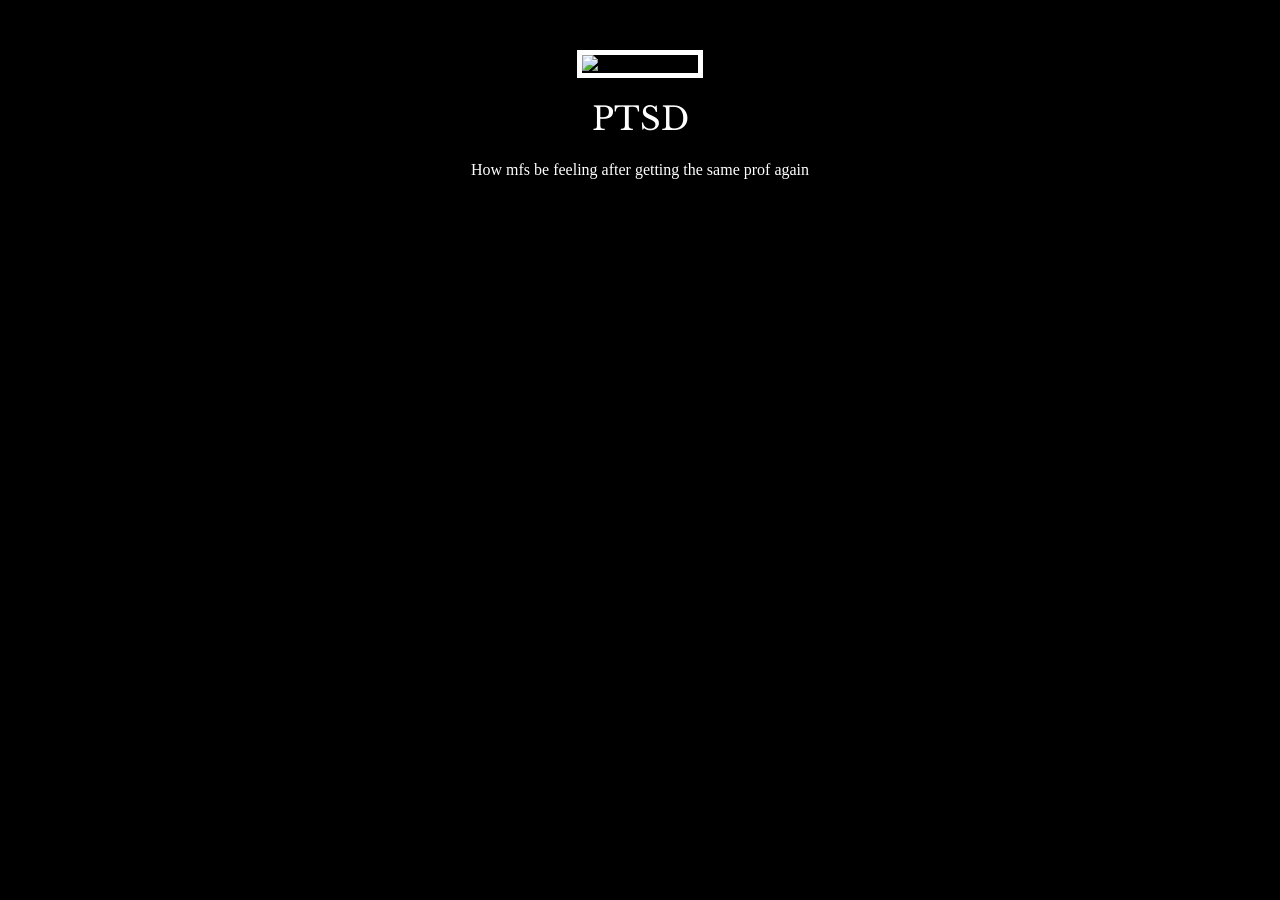
==== Assets/index.html @ fffd34a0 "Meme Website" ====
<!--MANALO, Stephen Andrei L. 24-0354-407 -->
<!DOCTYPE html>
<html lang="en">
<head>
  <meta charset="UTF-8">
  <title>My Meme</title>
  <link rel="preconnect" href="https://fonts.googleapis.com">
  <link rel="preconnect" href="https://fonts.gstatic.com" crossorigin>
  <link href="https://fonts.googleapis.com/css2?family=Libre+Baskerville:ital,wght@0,400;0,700;1,400&display=swap" rel="stylesheet">
  <link rel="stylesheet" href="styles.css">
</head>
    <body>
        <div class="container">
            <img src="assets/Thomas_C._Lea_III_-_That_Two-Thousand_Yard_Stare_-_Original.jpg" alt="1000-yard stare">
            <h1>PTSD</h1>
            <p>
            How mfs be feeling after getting the same prof again
            </p>
        </div>
    </body>
</html>
---- Assets/styles.css ----
body {
  background-color: black;
  margin: 0;
  padding: 0;
}

h1 {
  font-family: 'Libre Baskerville', serif;
  font-weight: 400;
  color: white;
  text-transform: uppercase;
}

p {
  color: white;
}

img {
  width: 100%;
  border: 5px solid white;
}

.container {
  width: 50%;
  margin-left: 25%;
  margin-top: 50px;
  text-align: center;
}
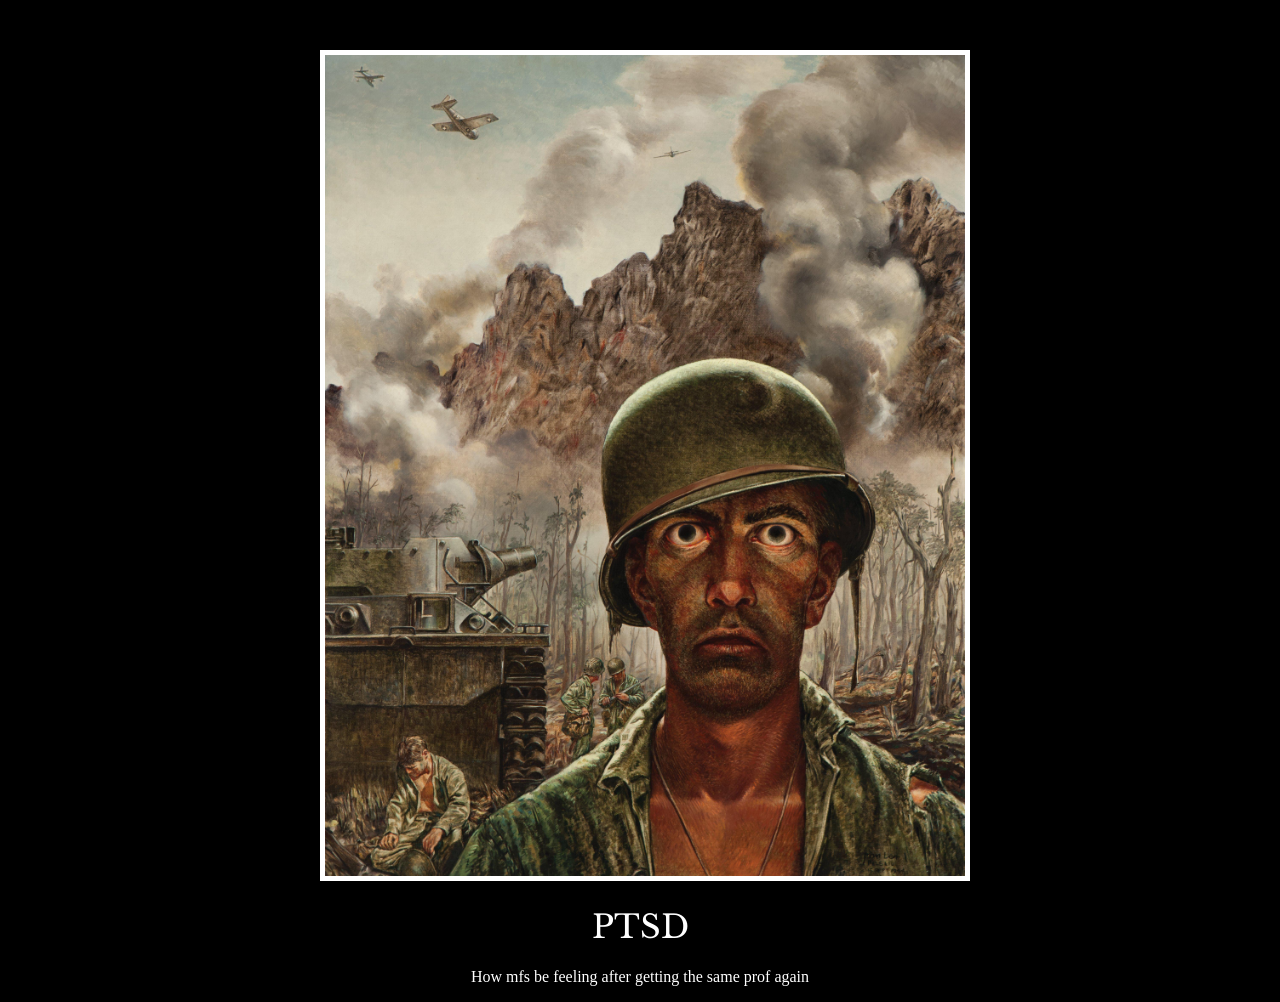
==== commit b736f51a: "Meme Website" ====
--- a/Assets/index.html
+++ b/Assets/index.html
@@ -11,7 +11,7 @@
 </head>
     <body>
         <div class="container">
-            <img src="assets/Thomas_C._Lea_III_-_That_Two-Thousand_Yard_Stare_-_Original.jpg" alt="1000-yard stare">
+            <img src="Thomas_C._Lea_III_-_That_Two-Thousand_Yard_Stare_-_Original.jpg" alt="1000-yard stare">
             <h1>PTSD</h1>
             <p>
             How mfs be feeling after getting the same prof again
